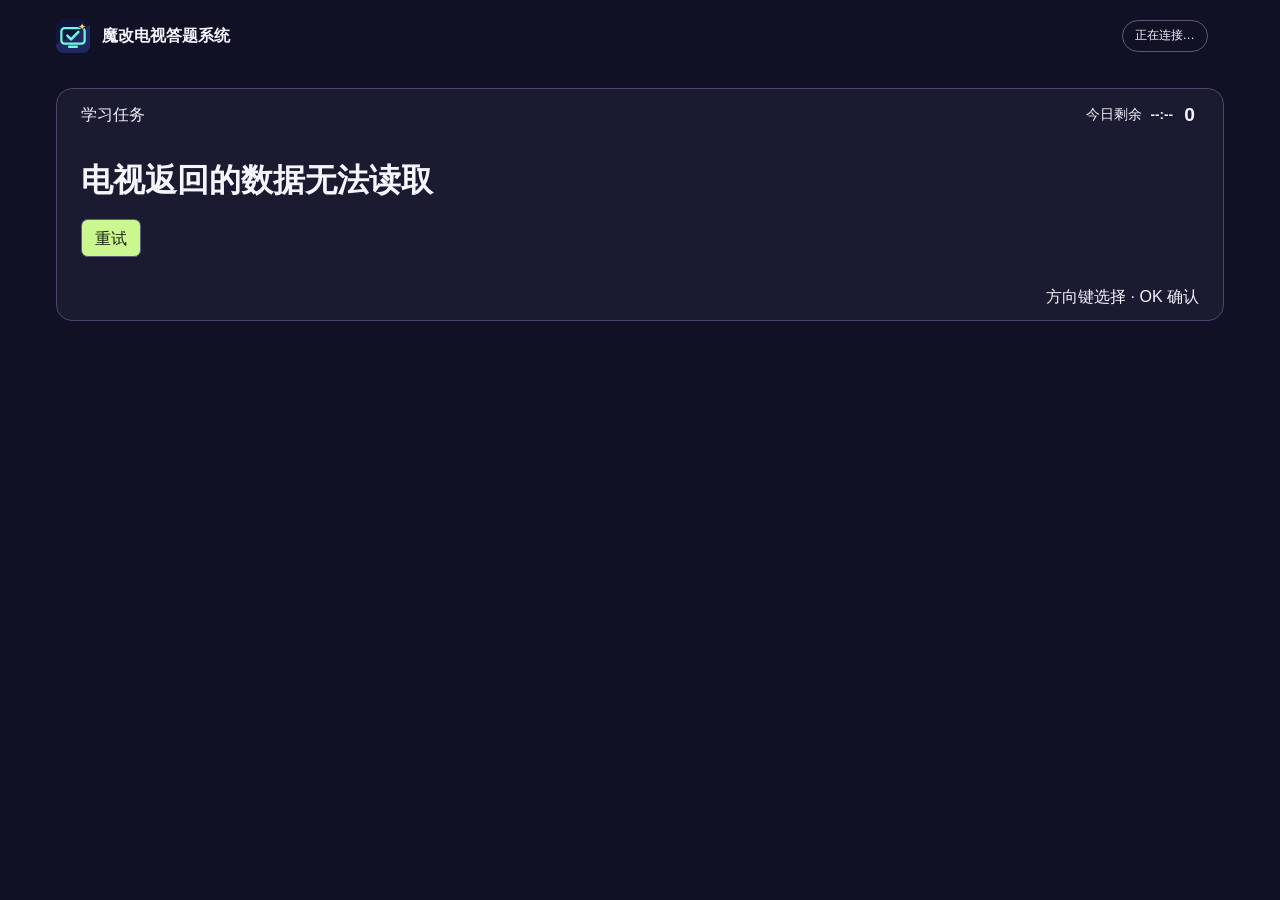
==== app/web/index.html @ fc58c0e3 "Initial commit" ====
<!DOCTYPE html>
<html lang="zh-CN">
<head>
<meta charset="utf-8">
<meta name="viewport" content="width=device-width,initial-scale=1,user-scalable=no">
<meta name="theme-color" content="#08080A">
<title>魔改电视答题系统</title>
<link rel="stylesheet" href="assets/css/stage.css">
<link rel="stylesheet" href="assets/css/aurora.css">
</head>
<body>
<div class="bg" aria-hidden="true"></div>
<header class="topbar" aria-label="应用与设备状态">
  <div class="brand"><img class="brand-mark" src="assets/mark.svg" alt=""><span class="brand-text">魔改电视答题系统</span></div>
  <div class="topright"><span class="pill" id="topPill">正在连接…</span><span class="clock" id="clock"></span></div>
</header>
<div class="update-tip" id="updateTip"><span class="update-text" id="updateText"></span><button class="update-btn" id="updateGo">更新</button><button class="update-close" id="updateClose">×</button></div>
<main id="stage">
  <section class="screen" id="screen-mode" aria-labelledby="viewingTitle">
    <div class="mode-wrap">
      <div class="mode-art" aria-hidden="true"><img src="assets/orbit-stage.svg" alt=""></div>
      <div class="eyebrow">TV QUIZ / 开机选择</div>
      <h1 id="viewingTitle" class="mode-title">选择<span>观看模式</span></h1>
      <p class="mode-description">孩子选择自己的档案，家长通过密码验证进入。</p>
      <div class="mode-cards" id="modeCards">
        <button class="mode-card parent-card focusable" id="parentModeCard" data-action="parent"><span class="mode-number">PARENT / 自由观看</span><strong>家长模式</strong><span>验证后自由观看</span><i>验证身份 →</i></button>
      </div>
      <p class="mode-footer">方向键选择 · 确认键进入</p>
      <aside class="boot-pair" aria-label="手机家长管理">
        <span class="boot-pair-label">手机家长管理</span>
        <div id="bootQr" class="boot-qr"></div>
        <p id="bootPairHint">连接同一网络后扫码</p>
      </aside>
    </div>
  </section>
  <section class="screen" id="screen-quiz" aria-labelledby="qMode">
    <div class="quiz-wrap">
      <div class="quiz-head">
        <div class="crumb"><span class="crumb-main" id="qMode">学习任务</span></div>
        <div class="quiz-metrics">
          <span class="daily-time">今日剩余 <strong id="dailyTime">--:--</strong></span>
          <div class="counter"><b id="qIndex">0</b><i id="qTotal"></i></div>
        </div>
      </div>
      <div class="quiz-body" id="quizBody">
        <div class="quiz-content">
        <h1 class="question" id="qText">加载中…</h1>
        <div class="options" id="qOptions"></div>
        <div class="pool-status" id="qPool"></div>
        <div class="answer-feedback" id="answerFeedback" role="status" aria-live="polite"></div>
        </div>
      </div>
      <div class="quiz-foot"><div class="dots-progress" id="qDots"></div><div class="hint">方向键选择 · OK 确认</div></div>
    </div>
  </section>
  <section class="screen" id="screen-lock" aria-labelledby="lockTitle">
    <div class="lock-wrap">
      <div class="lock-status">
        <div class="lock-badge" id="lockIcon"></div>
        <h1 class="lock-title" id="lockTitle"></h1>
        <p class="lock-desc" id="lockDesc"></p>
        <div class="lock-actions" id="lockActions"></div>
        <p class="lock-note" id="lockNote"></p>
      </div>
      <figure class="daily-poem" id="dailyPoem" hidden>
        <div class="poem-label">每日一诗</div>
        <blockquote id="poemVerse"></blockquote>
        <figcaption id="poemCredit"></figcaption>
      </figure>
    </div>
  </section>
  <section class="screen" id="screen-pair" aria-labelledby="pairTitle">
    <div class="pair-layout">
      <div class="pair-controls">
        <div class="eyebrow">电视端设置</div>
        <h1 id="pairTitle">家长管理</h1>
        <p class="pair-intro">调整这台电视的出题范围和管理权限。</p>
        <div class="pair-actions">
          <button class="pair-action focusable" data-action="pair-curriculum"><span class="pair-action-no">01</span><span><strong>孩子档案</strong><small>切换观看者，设置各自的出题进度</small></span><i aria-hidden="true">›</i></button>
          <button class="pair-action focusable" data-action="pair-permissions"><span class="pair-action-no">02</span><span><strong>权限设置</strong><small>管理观看守护所需权限</small></span><i aria-hidden="true">›</i></button>
          <button class="pair-action focusable" data-action="pair-password"><span class="pair-action-no">03</span><span><strong>修改密码</strong><small>更新家长管理密码</small></span><i aria-hidden="true">›</i></button>
          <button class="pair-action focusable" data-action="pair-protection"><span class="pair-action-no">04</span><span><strong>防卸载保护</strong><small>查看或管理系统级保护</small></span><i aria-hidden="true">›</i></button>
        </div>
        <button class="pair-exit focusable" id="pairExit" data-action="quiz">返回</button>
      </div>
      <div class="pair-connect">
        <div class="eyebrow">手机端管理</div>
        <h2>扫码连接</h2>
        <div class="pair-qr" id="pairQr"></div>
        <p class="pair-steps">手机连接同一 Wi-Fi，扫码后输入管理密码。</p>
        <div class="pair-address" id="pairUrl"></div>
      </div>
    </div>
  </section>
</main>
<script src="assets/js/qrcode.min.js"></script>
<script src="assets/js/math.js"></script>
<script src="assets/js/connection.js"></script>
<script src="assets/js/remote.js"></script>
<script src="assets/js/app.js"></script>
</body>
</html>
---- app/web/assets/css/stage.css ----
/* The stage is sized in TV design units. Only the question body scrolls. */
* { box-sizing: border-box; }
html { font-size: .5208vw; -webkit-text-size-adjust: 100%; }
body {
  margin: 0;
  background: #101125;
  color: #f5f4ff;
  font: 2rem/1.45 "Noto Sans CJK SC", "Microsoft YaHei", sans-serif;
}
button, textarea { font: inherit; }
button { cursor: pointer; }
[hidden] { display: none !important; }
.bg { position: fixed; inset: 0; top: 0; right: 0; bottom: 0; left: 0; pointer-events: none; }
.glow, .grain { display: none; }

.topbar, .brand, .topright, .quiz-head, .quiz-foot, .lock-actions, .input-tools {
  display: -webkit-flex;
  display: flex;
  -webkit-align-items: center;
  align-items: center;
}
.topbar, .quiz-head, .quiz-foot { -webkit-justify-content: space-between; justify-content: space-between; }
.topbar {
  height: 9rem;
  position: relative;
  padding: 0 7rem;
}
.brand-text { font-weight: 700; }
.pill { border: 1px solid #5e5979; border-radius: 3rem; padding: .7rem 1.5rem; font-size: 1.55rem; }
.clock { margin-left: 2rem; font-size: 1.8rem; }
.on-lock .pill { display: none; }

#stage { position: relative; padding: 2rem 7rem 5rem; }
.screen { display: none; }
.screen.active { display: -webkit-flex; display: flex; }
.tv-device body { overflow: hidden; }
.tv-device #stage { height: calc(100vh - 9rem); }
.tv-device .screen { height: 100%; }

.quiz-wrap {
  width: 100%;
  min-height: 0;
  display: -webkit-flex;
  display: flex;
  -webkit-flex-direction: column;
  flex-direction: column;
}
.quiz-head, .quiz-foot { padding: 1.5rem 3rem; }
.crumb { min-width: 0; padding-right: 1.4rem; overflow-wrap: break-word; }
.counter i { font-style: normal; margin-left: .5rem; }
.counter b { font-size: 2.4rem; }
.quiz-body { padding: 2rem 3rem; }
.question { margin: 0 0 2rem; font-size: 4rem; overflow-wrap: break-word; }
.options { display: -webkit-flex; display: flex; -webkit-flex-wrap: wrap; flex-wrap: wrap; }
.option {
  display: -webkit-flex;
  display: flex;
  -webkit-align-items: center;
  align-items: center;
  min-height: 8rem;
  width: 49%;
  margin: 0 2% 1.4rem 0;
  padding: 1.5rem 2rem;
  text-align: left;
  font-size: 2.75rem;
  font-weight: 650;
  border: 2px solid #494666;
  border-radius: 1.2rem;
  color: inherit;
  background: #252642;
}
.option:nth-child(even) { margin-right: 0; }
.opt-text { min-width: 0; overflow-wrap: break-word; word-wrap: break-word; }
.letter {
  -webkit-flex: 0 0 4.4rem;
  flex: 0 0 4.4rem;
  margin-right: 1.4rem;
  border-radius: .8rem;
  padding: .65rem 0;
  text-align: center;
  background: #373a58;
  color: #e4e1ff;
  font-size: 1.9rem;
}
.option.selected { border-color: #d8bbff; }
.option.selected .letter { background: #7943b1; color: white; }
.option.focused, .option:focus { outline: 2px solid #caff8d; outline-offset: 2px; }
.option.right .letter { background: #215846; color: #e6fff2; }
.option.wrong .letter { background: #70364d; color: #ffe9f2; }
.pool-status { color: #f8d79b; margin: .7rem 0; font-size: 1.85rem; }
.pool-status:empty { display: none; }
.written-answer {
  width: 100%;
  min-height: 12rem;
  background: #181a31;
  color: inherit;
  padding: 1.3rem;
  border: 1px solid #70658e;
  border-radius: 1rem;
}
.drawing-preview { width: 100%; max-height: 25rem; object-fit: contain; background: white; }
.answer-submit { margin-top: 1rem; }
.input-tools { width: 100%; margin-top: 1rem; }
.dot { display: inline-block; width: 1.3rem; height: .48rem; margin-right: .5rem; border-radius: 1rem; background: #575775; }
.dot.done { background: #81b9a8; }
.dot.now { width: 3rem; background: #caff8d; }

.lock-wrap { width: 100%; margin: auto; text-align: center; }
.lock-badge {
  margin: 0 auto 1.6rem;
  width: 7.5rem;
  height: 7.5rem;
  line-height: 7.3rem;
  border: 1px solid #5b6374;
  border-radius: 1.4rem;
  font-size: 4.3rem;
}
.lock-title { margin: 0 0 1.15rem; font-size: 5rem; line-height: 1.2; }
.lock-desc { margin: 0 0 2rem; color: #cac7de; white-space: pre-line; max-height: 30vh; overflow: auto; }
.lock-actions { -webkit-justify-content: center; justify-content: center; }
.lock-note { font-size: 1.7rem; color: #aba7c1; }
.btn, .update-btn, .update-close {
  padding: .8rem 1.6rem;
  border: 1px solid #605a81;
  border-radius: .85rem;
  background: #2a2944;
  color: #f9f5ff;
}
.btn { margin-right: 1rem; min-height: 4.6rem; }
.btn-primary { background: #cbf790; color: #17230d; }
.btn:focus, .btn.focused { outline: 2px solid #d1ff9d; outline-offset: 2px; }
.update-tip, .toast {
  position: fixed;
  z-index: 5;
  padding: 1.2rem;
  border: 1px solid #5b5579;
  border-radius: 1rem;
  background: #25243a;
  color: #fff;
}
.update-tip { top: 9rem; right: 7rem; display: none; }
.update-tip.show { display: block; }
.update-text { margin-right: 1rem; }
.update-close { margin-left: .5rem; }
.toast { bottom: 3rem; left: 50%; transform: translateX(-50%); opacity: 0; pointer-events: none; }
.toast.show { opacity: 1; }
.katex-display { overflow: auto; }

html:not(.tv-device) { font-size: 8px; }
html:not(.tv-device) .bg { background: #101125; }
html:not(.tv-device) .quiz-wrap { background: #1a1a30; border: 1px solid #4c476a; border-radius: 2rem; }
html:not(.tv-device) .lock-wrap { padding-top: 6vh; }
@media (max-width: 650px) {
  html:not(.tv-device) .topbar, html:not(.tv-device) #stage { padding-left: 2rem; padding-right: 2rem; }
  html:not(.tv-device) .clock, html:not(.tv-device) .hint { display: none; }
  html:not(.tv-device) .option { width: 100%; margin-right: 0; }
  html:not(.tv-device) .question { font-size: 3rem; }
}
---- app/web/assets/css/aurora.css ----
/* TV visual system. The decoration stays behind the controls on older WebView engines. */
html.tv-device body { background: #090a19; color: #f5f4ff; }
.tv-device .bg {
  background: radial-gradient(ellipse at 78% 32%, #241850 0%, #100f26 45%, #090a19 77%);
}
.tv-device .glow-a { background: radial-gradient(closest-side, rgba(124,75,255,.31), transparent); }
.tv-device .glow-b { background: radial-gradient(closest-side, rgba(70,168,149,.16), transparent); }
.tv-device .grain { opacity: .38; background-size: 5rem 5rem; }
.brand-mark { width: 4.2rem; height: 4.2rem; margin-right: 1.5rem; }
.tv-device .topbar::after {
  content: ""; position: absolute; bottom: 0; left: 7rem; right: 7rem; height: 1px;
  background: linear-gradient(90deg, rgba(192,255,145,.38), rgba(173,143,255,.15), transparent);
}
.tv-device .pill { color: #e0e1fb; border-color: #49406c; background: #19162c; }
.tv-device .clock { color: #c1bbd7; }
.eyebrow { color: #d0ff83; font-size: 1.55rem; font-weight: 700; letter-spacing: .16em; }
.tv-device .eyebrow::before {
  content: ""; display: inline-block; width: 1.5rem; height: .3rem; margin: 0 .85rem .3rem 0; background: #ccff83;
}
.mode-wrap { position: relative; width: 100%; margin: auto 0; }
.mode-wrap > :not(.mode-art) { position: relative; z-index: 1; }
.mode-art { position: absolute; pointer-events: none; z-index: 0; right: -3rem; top: -13rem; width: 86rem; }
.mode-art img { display: block; width: 100%; }
.mode-title {
  font-size: 9.6rem; line-height: 1.02; font-weight: 900; letter-spacing: -.045em;
  margin: 2rem 0 1.7rem; max-width: 80rem;
}
.mode-title span { display: block; color: #d3ff86; text-shadow: 0 0 4rem rgba(192,255,126,.23); }
.mode-description { color: #c3bfd7; font-size: 2.2rem; margin: 0 0 3.6rem; }
.mode-cards { display: -webkit-flex; display: flex; max-width: 112rem; }
.mode-card {
  position: relative; width: 48.5%; margin-right: 3%; padding: 2.5rem 3rem;
  min-height: 20rem; text-align: left; font-family: inherit;
  color: #f4f3ff; border: 2px solid #494965; border-radius: 1.9rem;
  background: linear-gradient(120deg, #212d32, #151a2e);
}
.mode-card:last-child { margin-right: 0; }
.mode-cards.three .mode-card { width: 32%; margin-right: 2%; padding-left: 2rem; padding-right: 2rem; }
.mode-cards.three .mode-card:last-child { margin-right: 0; }
.mode-card strong { overflow: hidden; white-space: nowrap; text-overflow: ellipsis; }
.mode-card span, .mode-card strong, .mode-card i { display: block; }
.mode-card .mode-number { color: #cdff8a; font-size: 1.45rem; letter-spacing: .12em; }
.mode-card strong { font-size: 3.45rem; margin: 1.45rem 0 .85rem; }
.mode-card span { font-size: 1.85rem; }
.mode-card i { font-size: 1.8rem; font-style: normal; margin-top: 1.9rem; color: #d3ff89; }
.mode-card.focused, .mode-card:focus {
  outline: 0; border-color: #d2ff81;
  background: linear-gradient(123deg, #304b39, #172438);
  box-shadow: 0 0 0 .4rem rgba(209,255,129,.16), 0 1rem 4rem rgba(0,0,0,.34);
}
.parent-card { background: linear-gradient(120deg, #272048, #19172d); }
.parent-card .mode-number, .parent-card i { color: #d5bbff; }
.parent-card.focused, .parent-card:focus {
  border-color: #d1b4ff; background: linear-gradient(120deg, #453563, #221c40);
  box-shadow: 0 0 0 .4rem rgba(209,180,255,.16), 0 1rem 4rem rgba(0,0,0,.34);
}
.mode-footer { color: #aea8c9; font-size: 1.65rem; margin: 2.1rem 0 0; }
.mode-wrap > .boot-pair {
  position: absolute; right: 0; top: 50%; transform: translateY(-50%);
  width: 25%; max-width: 27rem; padding: 1.8rem; text-align: center;
  background: #14152b; border: 1px solid #655991; border-radius: 1.8rem;
  box-shadow: 0 1rem 3rem rgba(7, 8, 25, .55);
}
.boot-pair-label { color: #f5f1ff; font-size: 2rem; font-weight: 700; }
.boot-qr { margin: 1.1rem auto 0; max-width: 19rem; background: #fff; border-radius: .7rem; }
.boot-qr:empty { display: none; }
.boot-qr img { display: block; width: 100%; height: auto; }
.boot-pair p { color: #c9bddf; font-size: 1.55rem; margin: 1.1rem 0 0; }
.mode-wrap .mode-cards { max-width: 66%; }
.mode-card, .option { -webkit-transition: -webkit-transform .16s ease, background-color .16s ease, border-color .16s ease; transition: transform .16s ease, background-color .16s ease, border-color .16s ease; }
.mode-card.focused { -webkit-transform: translateY(-.45rem); transform: translateY(-.45rem); }
.on-mode .boot-pair, .on-quiz .question { -webkit-animation: answer-in .26s ease-out; animation: answer-in .26s ease-out; }
@media (prefers-reduced-motion: reduce) {
  .on-mode .boot-pair, .on-quiz .question { -webkit-animation: none; animation: none; }
  .mode-card, .option { -webkit-transition: none; transition: none; }
}

.tv-device .quiz-wrap {
  border: 1px solid #49416c; border-radius: 2.6rem; overflow: hidden;
  background: linear-gradient(146deg, #1b1733, #101325);
  box-shadow: 0 2rem 7rem rgba(2,3,13,.53);
}
.tv-device .quiz-head, .tv-device .quiz-foot {
  position: static; -webkit-flex: 0 0 auto; flex: 0 0 auto; padding: 1.8rem 4rem;
}
.tv-device .quiz-head { border-bottom: 1px solid #40395b; }
.quiz-metrics { display: -webkit-flex; display: flex; -webkit-align-items: center; align-items: center; flex-shrink: 0; }
.daily-time { white-space: nowrap; margin-right: 1.4rem; font-size: 1.7rem; }
.daily-time strong { margin-left: .65rem; font-variant-numeric: tabular-nums; }
.tv-device .daily-time { padding: .65rem 1.2rem; border-radius: 1rem; color: #aeeede; background: #162d36; border: 1px solid #355b62; }
.tv-device .quiz-foot { border-top: 1px solid #40395b; }
.tv-device .quiz-body {
  -webkit-flex: 1 1 auto; flex: 1 1 auto; min-height: 0;
  overflow-y: auto; padding: 2.6rem 4rem;
}
.tv-device .crumb-main { color: #d6c5fb; }
.tv-device .counter {
  min-width: 9rem; padding: .55rem 1.2rem; border-radius: 1rem; text-align: center;
  border: 1px solid #514772; color: #bfb4da; background: #211b37;
}
.tv-device .counter b { color: #d2ff84; }
.tv-device .question {
  border-left: .55rem solid #d0ff83; padding-left: 2.1rem;
  margin: 0 0 2.5rem; font-size: 5rem; line-height: 1.34;
  white-space: pre-wrap; overflow-wrap: break-word;
}
.tv-device .option {
  padding-top: 2.1rem; padding-bottom: 2.1rem;
  color: #f1f1fc; border-color: #413d5d; border-radius: 1.5rem; background: #1c2038;
}
.tv-device .option.focused, .tv-device .option:focus {
  color: #18220d; border-color: #eaffb9; background: linear-gradient(116deg, #e1ffab, #b7ec84);
  box-shadow: 0 0 0 .35rem rgba(202,254,127,.21), 0 .8rem 2.5rem rgba(0,0,0,.27);
}
.tv-device .option.focused .letter { background: #273623; color: #ebffc3; }
.tv-device .option.right { background: #153a2b; border-color: #8bf2bc; color: #dcffeb; }
.tv-device .option.wrong { background: #46283f; border-color: #ff8faa; color: #ffe4ed; }
.tv-device .dots-progress, .tv-device .hint { font-size: 1.7rem; color: #c5c2dc; }
.answer-feedback { display: none; }
.tv-device .answer-feedback.visible {
  display: block; padding: 1rem 1.6rem; border-radius: .85rem; font-size: 1.8rem;
  background: #18392d; color: #b7ffda; border-left: .35rem solid #8bf2bc;
  -webkit-animation: answer-in .18s ease-out; animation: answer-in .18s ease-out;
}
.tv-device .answer-feedback.wrong { background: #3c2236; color: #ffc4d4; border-left-color: #ff8faa; }
@-webkit-keyframes answer-in { from { opacity: 0; -webkit-transform: translateY(.6rem); } to { opacity: 1; -webkit-transform: none; } }
@keyframes answer-in { from { opacity: 0; transform: translateY(.6rem); } to { opacity: 1; transform: none; } }
.tv-device .btn-primary, .tv-device .btn-primary.focused { background: #d3ff87; color: #1b2711; border-color: #ebffc5; }
.tv-device .btn.focused { outline: .3rem solid #d3ff87; outline-offset: .35rem; box-shadow: 0 0 0 .5rem rgba(209,255,129,.12); }
.tv-device .lock-badge { background: #222d29; color: #d1ff84; border-color: #6c9552; }
.lock-status { width: 100%; }
.lock-status .lock-badge { margin-left: auto; margin-right: auto; }
.daily-poem[hidden] { display: none; }
.daily-poem {
  position: relative; overflow: hidden; width: 100%; max-width: 74rem; margin: 2rem auto 0;
  padding: 3rem 4rem 3.3rem; border: 1px solid #5a557e; border-radius: 2.2rem;
  color: #fff7e4; text-align: left;
  background: radial-gradient(ellipse at top right, #30374a, transparent 70%), linear-gradient(145deg, #221e36, #17182b);
  box-shadow: 0 1.6rem 4rem rgba(5, 4, 14, .36);
}
.daily-poem::before {
  content: ""; position: absolute; top: 0; left: 4rem; right: 4rem; height: 2px;
  background: linear-gradient(90deg, #e0c58f, #8fd5c6, transparent);
}
.daily-poem .poem-label { color: #efd5a5; font-size: 1.8rem; letter-spacing: .22em; }
.daily-poem blockquote {
  margin: 2rem 0 1.6rem; font-family: "Noto Serif CJK SC", "Songti SC", SimSun, serif;
  font-size: 4.6rem; line-height: 1.48; white-space: pre-line;
}
.daily-poem figcaption { color: #c9bfd7; font-size: 1.8rem; }
.lock-note:empty { display: none; }
.tv-device .on-quota .lock-wrap { max-width: 110rem; }
.tv-device .on-quota .lock-badge {
  width: 6.5rem; height: 6.5rem; line-height: 6.5rem; margin: 0 auto 1.8rem;
  border: 1px solid #516353; border-radius: 1.3rem; background: #252e32;
  text-align: center; font-size: 3.8rem;
}
.tv-device .on-quota .lock-badge::before { display: none; }
.tv-device .on-quota .lock-title { font-size: 4.3rem; margin-bottom: 1.25rem; }
.tv-device .on-quota .lock-desc { margin-bottom: 0; color: #c7bdd7; }
.tv-device .on-quota .lock-note { margin: 1rem 0 0; color: #a9a2b9; }
.on-quota .daily-poem { text-align: center; }
.tv-device .on-quota .daily-poem { width: 82%; margin: 2.2rem auto 0; padding-top: 2rem; padding-bottom: 2.3rem; }
.tv-device .on-quota .daily-poem blockquote { font-size: 5rem; }
@media (max-aspect-ratio: 4/3) {
  .tv-device .on-quota .lock-badge { margin: 0 auto 1rem; }
  .tv-device .on-quota .daily-poem { width: 100%; margin: 1.5rem auto 0; }
  .tv-device .on-quota .daily-poem blockquote { font-size: 3.7rem; }
}
@media (max-aspect-ratio: 4/3) { .tv-device .mode-art { opacity: .35; right: -14rem; } }
@media (prefers-reduced-motion: reduce) {
  .glow, .tv-device .answer-feedback.visible { -webkit-animation: none; animation: none; }
}

.on-pair #topPill { display: none; }
.pair-layout {
  width: 100%; max-width: 158rem; margin: auto;
  display: -webkit-flex; display: flex;
  -webkit-align-items: stretch; align-items: stretch;
}
.pair-controls {
  width: 57%; margin-right: 3%;
  padding: 3.8rem 4rem; border: 1px solid #354568; border-radius: 2.5rem;
  background: linear-gradient(145deg, #19274b, #111a36);
}
.pair-controls h1 { margin: 1rem 0 .6rem; color: #f3f7ff; font-size: 5rem; line-height: 1.2; }
.pair-intro { color: #b6c7e0; font-size: 1.9rem; margin: 0 0 2.8rem; }
.pair-action {
  width: 100%; min-height: 8.8rem; margin-bottom: 1.1rem; padding: 1.5rem 2rem;
  display: -webkit-flex; display: flex; -webkit-align-items: center; align-items: center;
  text-align: left; font-family: inherit; color: #edf5ff;
  border: 2px solid #334a6c; border-radius: 1.5rem; background: #182943;
}
.pair-action-no { min-width: 4.2rem; margin-right: 1.6rem; color: #7ee9db; font-size: 1.8rem; }
.pair-action strong, .pair-action small { display: block; }
.pair-action strong { font-size: 2.3rem; }
.pair-action small { margin-top: .35rem; font-size: 1.6rem; color: #b3c4dd; }
.pair-action i { margin-left: auto; padding-left: 1rem; font-size: 3rem; font-style: normal; color: #81eada; }
.pair-action.focused, .pair-action:focus, .pair-exit.focused, .pair-exit:focus {
  outline: 0; border-color: #8fffe8; background: #24485a;
  box-shadow: 0 0 0 .35rem rgba(112,248,224,.15);
}
.pair-exit {
  min-height: 5rem; margin-top: .65rem; padding: 0 2rem; border: 2px solid #405679;
  border-radius: 1.1rem; font: inherit; font-size: 1.75rem; color: #e0ebfc; background: #141e38;
}
.pair-connect {
  width: 40%; padding: 3.8rem 3rem; text-align: center;
  border: 1px solid #43597c; border-radius: 2.5rem; background: #131f3c;
}
.pair-connect h2 { margin: 1rem 0 2rem; color: #f3f7ff; font-size: 3.3rem; }
.pair-qr {
  width: 28rem; height: 28rem; margin: 0 auto; border-radius: 1.2rem;
  display: -webkit-flex; display: flex; -webkit-align-items: center; align-items: center;
  -webkit-justify-content: center; justify-content: center;
  background: #fff; overflow: hidden; color: #263653; font-size: 1.8rem;
}
.pair-qr img { display: block; width: 100%; height: 100%; }
.pair-steps { margin: 2.1rem 0 1.2rem; color: #c1d2eb; font-size: 1.75rem; }
.pair-address {
  padding: 1.1rem; border-radius: .9rem; background: #0c162c; color: #a9d6f4;
  font-size: 1.5rem; word-break: break-all;
}
@media (max-aspect-ratio: 4/3) {
  .on-pair { overflow-y: auto; }
  .on-pair #stage { height: auto; }
  .pair-layout { display: block; }
  .pair-controls, .pair-connect { width: 100%; margin: 0 0 2rem; }
}


.tv-device .pair-controls { background: linear-gradient(145deg, #211b39, #14162c); border-color: #50456d; }
.tv-device .pair-action { background: #201f36; border-color: #464064; }
.tv-device .pair-action-no, .tv-device .pair-action i { color: #cfff89; }
.tv-device .pair-action.focused, .tv-device .pair-action:focus,
.tv-device .pair-exit.focused, .tv-device .pair-exit:focus {
  border-color: #d3ff89; background: #303c36; box-shadow: 0 0 0 .35rem rgba(211,255,137,.15);
}
.tv-device .pair-connect { background: linear-gradient(148deg, #282043, #15182e); border-color: #5e4e83; }
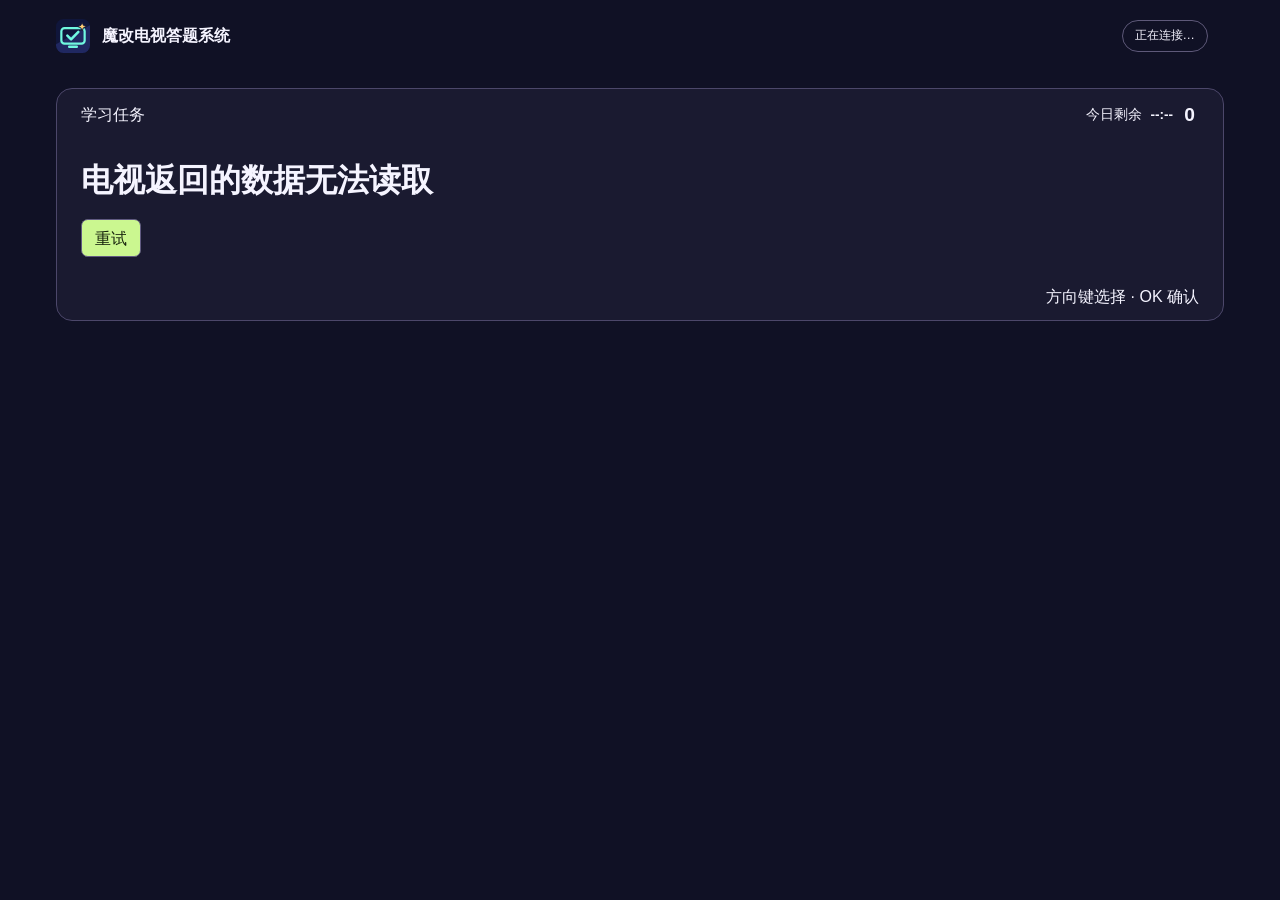
==== commit 9dd9a2a3: "Release TVQuiz v0.3.35" ====
--- a/app/web/index.html
+++ b/app/web/index.html
@@ -76,7 +76,7 @@
         <h1 id="pairTitle">家长管理</h1>
         <p class="pair-intro">调整这台电视的出题范围和管理权限。</p>
         <div class="pair-actions">
-          <button class="pair-action focusable" data-action="pair-curriculum"><span class="pair-action-no">01</span><span><strong>孩子档案</strong><small>切换观看者，设置各自的出题进度</small></span><i aria-hidden="true">›</i></button>
+          <button class="pair-action focusable" data-action="pair-curriculum"><span class="pair-action-no">01</span><span><strong>孩子档案</strong><small>管理孩子档案和出题年级</small></span><i aria-hidden="true">›</i></button>
           <button class="pair-action focusable" data-action="pair-permissions"><span class="pair-action-no">02</span><span><strong>权限设置</strong><small>管理观看守护所需权限</small></span><i aria-hidden="true">›</i></button>
           <button class="pair-action focusable" data-action="pair-password"><span class="pair-action-no">03</span><span><strong>修改密码</strong><small>更新家长管理密码</small></span><i aria-hidden="true">›</i></button>
           <button class="pair-action focusable" data-action="pair-protection"><span class="pair-action-no">04</span><span><strong>防卸载保护</strong><small>查看或管理系统级保护</small></span><i aria-hidden="true">›</i></button>
@@ -89,6 +89,7 @@
         <div class="pair-qr" id="pairQr"></div>
         <p class="pair-steps">手机连接同一 Wi-Fi，扫码后输入管理密码。</p>
         <div class="pair-address" id="pairUrl"></div>
+        <button class="pair-exit focusable" data-action="pair-update">检查更新</button>
       </div>
     </div>
   </section>
--- a/app/web/assets/css/aurora.css
+++ b/app/web/assets/css/aurora.css
@@ -70,7 +70,20 @@
 .mode-card, .option { -webkit-transition: -webkit-transform .16s ease, background-color .16s ease, border-color .16s ease; transition: transform .16s ease, background-color .16s ease, border-color .16s ease; }
 .mode-card.focused { -webkit-transform: translateY(-.45rem); transform: translateY(-.45rem); }
 .on-mode .boot-pair, .on-quiz .question { -webkit-animation: answer-in .26s ease-out; animation: answer-in .26s ease-out; }
+#screen-quiz.active .quiz-wrap {
+  -webkit-animation: quiz-enter .24s ease-out both;
+  animation: quiz-enter .24s ease-out both;
+}
+@-webkit-keyframes quiz-enter {
+  from { opacity: 0; -webkit-transform: translateY(1.2rem); }
+  to { opacity: 1; -webkit-transform: translateY(0); }
+}
+@keyframes quiz-enter {
+  from { opacity: 0; transform: translateY(1.2rem); }
+  to { opacity: 1; transform: translateY(0); }
+}
 @media (prefers-reduced-motion: reduce) {
+  #screen-quiz.active .quiz-wrap { -webkit-animation: none; animation: none; }
   .on-mode .boot-pair, .on-quiz .question { -webkit-animation: none; animation: none; }
   .mode-card, .option { -webkit-transition: none; transition: none; }
 }
@@ -180,13 +193,13 @@
 }
 .pair-controls {
   width: 57%; margin-right: 3%;
-  padding: 3.8rem 4rem; border: 1px solid #354568; border-radius: 2.5rem;
+  padding: 2.5rem 4rem; border: 1px solid #354568; border-radius: 2.5rem;
   background: linear-gradient(145deg, #19274b, #111a36);
 }
 .pair-controls h1 { margin: 1rem 0 .6rem; color: #f3f7ff; font-size: 5rem; line-height: 1.2; }
-.pair-intro { color: #b6c7e0; font-size: 1.9rem; margin: 0 0 2.8rem; }
+.pair-intro { color: #b6c7e0; font-size: 1.9rem; margin: 0 0 1.8rem; }
 .pair-action {
-  width: 100%; min-height: 8.8rem; margin-bottom: 1.1rem; padding: 1.5rem 2rem;
+  width: 100%; min-height: 6.5rem; margin-bottom: .9rem; padding: .8rem 2rem;
   display: -webkit-flex; display: flex; -webkit-align-items: center; align-items: center;
   text-align: left; font-family: inherit; color: #edf5ff;
   border: 2px solid #334a6c; border-radius: 1.5rem; background: #182943;
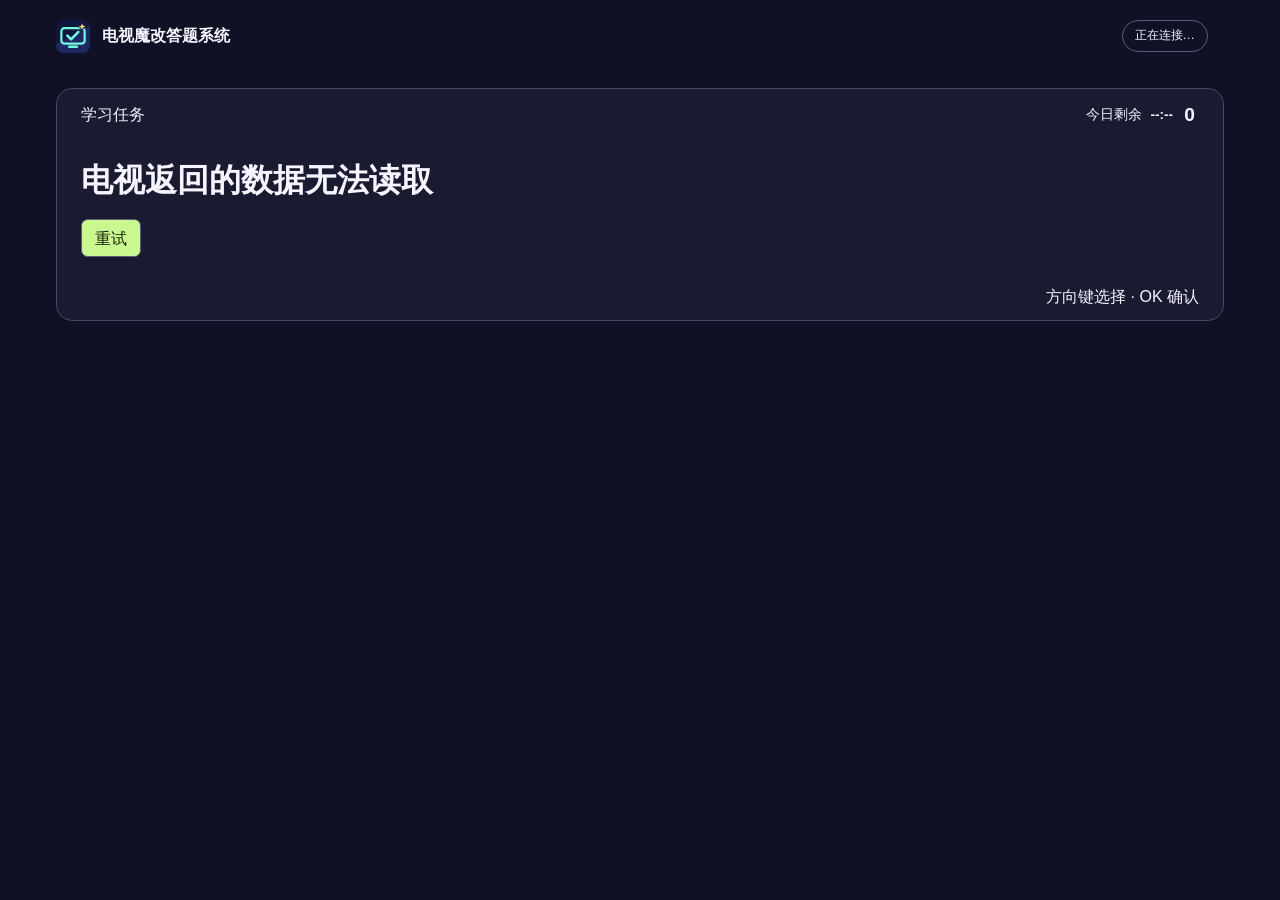
==== commit 67f7ea3e: "Release TVQuiz v0.3.37" ====
--- a/app/web/index.html
+++ b/app/web/index.html
@@ -4,14 +4,14 @@
 <meta charset="utf-8">
 <meta name="viewport" content="width=device-width,initial-scale=1,user-scalable=no">
 <meta name="theme-color" content="#08080A">
-<title>魔改电视答题系统</title>
+  <title>TVQuiz · 电视魔改答题系统</title>
 <link rel="stylesheet" href="assets/css/stage.css">
 <link rel="stylesheet" href="assets/css/aurora.css">
 </head>
 <body>
 <div class="bg" aria-hidden="true"></div>
 <header class="topbar" aria-label="应用与设备状态">
-  <div class="brand"><img class="brand-mark" src="assets/mark.svg" alt=""><span class="brand-text">魔改电视答题系统</span></div>
+  <div class="brand"><img class="brand-mark" src="assets/mark.svg" alt=""><span class="brand-text">电视魔改答题系统</span></div>
   <div class="topright"><span class="pill" id="topPill">正在连接…</span><span class="clock" id="clock"></span></div>
 </header>
 <div class="update-tip" id="updateTip"><span class="update-text" id="updateText"></span><button class="update-btn" id="updateGo">更新</button><button class="update-close" id="updateClose">×</button></div>
@@ -19,7 +19,7 @@
   <section class="screen" id="screen-mode" aria-labelledby="viewingTitle">
     <div class="mode-wrap">
       <div class="mode-art" aria-hidden="true"><img src="assets/orbit-stage.svg" alt=""></div>
-      <div class="eyebrow">TV QUIZ / 开机选择</div>
+      <div class="eyebrow">TVQuiz · 答题解锁看电视</div>
       <h1 id="viewingTitle" class="mode-title">选择<span>观看模式</span></h1>
       <p class="mode-description">孩子选择自己的档案，家长通过密码验证进入。</p>
       <div class="mode-cards" id="modeCards">
@@ -50,7 +50,7 @@
         <div class="answer-feedback" id="answerFeedback" role="status" aria-live="polite"></div>
         </div>
       </div>
-      <div class="quiz-foot"><div class="dots-progress" id="qDots"></div><div class="hint">方向键选择 · OK 确认</div></div>
+      <div class="quiz-foot"><div class="dots-progress" id="qDots"></div><button type="button" class="btn btn-primary" id="markNext" data-action="mark-next" hidden>看完了，继续</button><div class="hint" id="quizHint">方向键选择 · OK 确认</div></div>
     </div>
   </section>
   <section class="screen" id="screen-lock" aria-labelledby="lockTitle">
@@ -89,6 +89,7 @@
         <div class="pair-qr" id="pairQr"></div>
         <p class="pair-steps">手机连接同一 Wi-Fi，扫码后输入管理密码。</p>
         <div class="pair-address" id="pairUrl"></div>
+        <button class="pair-exit focusable" data-action="pair-bank">题库总览</button>
         <button class="pair-exit focusable" data-action="pair-update">检查更新</button>
       </div>
     </div>
--- a/app/web/assets/css/aurora.css
+++ b/app/web/assets/css/aurora.css
@@ -126,8 +126,9 @@
   box-shadow: 0 0 0 .35rem rgba(202,254,127,.21), 0 .8rem 2.5rem rgba(0,0,0,.27);
 }
 .tv-device .option.focused .letter { background: #273623; color: #ebffc3; }
-.tv-device .option.right { background: #153a2b; border-color: #8bf2bc; color: #dcffeb; }
-.tv-device .option.wrong { background: #46283f; border-color: #ff8faa; color: #ffe4ed; }
+.tv-device .option.right { background: #126347; border-color: #74f5b7; color: #f0fff8; }
+.tv-device .option.wrong { background: #8a2539; border-color: #ff8798; color: #fff4f5; }
+.option-result { margin-left: auto; padding-left: 1rem; white-space: nowrap; font-size: 1.8rem; }
 .tv-device .dots-progress, .tv-device .hint { font-size: 1.7rem; color: #c5c2dc; }
 .answer-feedback { display: none; }
 .tv-device .answer-feedback.visible {
@@ -135,7 +136,11 @@
   background: #18392d; color: #b7ffda; border-left: .35rem solid #8bf2bc;
   -webkit-animation: answer-in .18s ease-out; animation: answer-in .18s ease-out;
 }
-.tv-device .answer-feedback.wrong { background: #3c2236; color: #ffc4d4; border-left-color: #ff8faa; }
+.tv-device .answer-feedback.wrong {
+  padding: 1.6rem 2rem; font-size: 2.5rem; line-height: 1.55;
+  background: #3c2236; color: #ffe0e9; border-left-color: #ff8faa;
+}
+.answer-feedback.wrong > div { margin-top: 1rem; white-space: pre-wrap; overflow-wrap: break-word; }
 @-webkit-keyframes answer-in { from { opacity: 0; -webkit-transform: translateY(.6rem); } to { opacity: 1; -webkit-transform: none; } }
 @keyframes answer-in { from { opacity: 0; transform: translateY(.6rem); } to { opacity: 1; transform: none; } }
 .tv-device .btn-primary, .tv-device .btn-primary.focused { background: #d3ff87; color: #1b2711; border-color: #ebffc5; }
